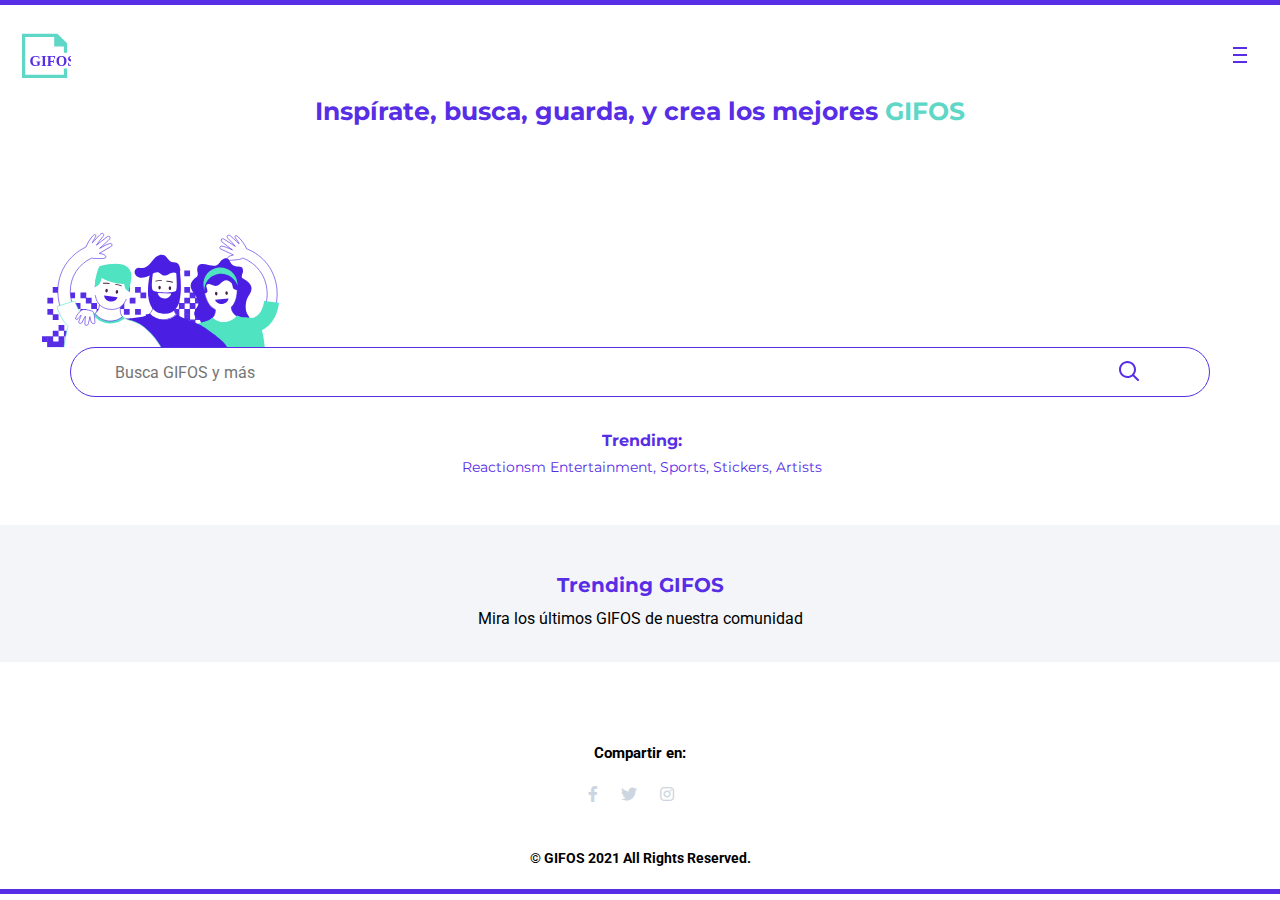
==== index.html @ f84ce849 "punto de inicio, funcionando el modo nocturno y la sección trending gifos" ====
<!DOCTYPE html>
<html lang="en">
<head>
    <meta charset="UTF-8">
    <meta http-equiv="X-UA-Compatible" content="IE=edge">
    <meta name="viewport" content="width=device-width, initial-scale=1.0">
    <title>Gifos</title>
    <script src="./js/gifos.js" ></script>
    <link rel="stylesheet" href="https://use.fontawesome.com/releases/v5.15.2/css/all.css">
    <link rel="stylesheet" href="./css/index.css">
</head>
<body>
    <header>
        <div id="header_container" class="container_header">
            <img id="logo_ppal" class="logo" src="./img/logo-mobile.svg" alt="Logo">
            <div class="menu-mobile">
                <input type="checkbox" id="check-menu" class="check-burguer">
                <label id="label_burguer" for="check-menu" class="label-burguer">                
                    <span id="linea1" class="linea-burguer linea-sup"></span>
                    <span id="linea2" class="linea-burguer linea-med"></span>
                    <span id="linea3" class="linea-burguer linea-inf"></span>
                </label>    
                <nav id="nav_bar" class="nav-bar">
                    <ul class="list-nav">
                        <li class="list-item"> <a id="m_dark_mode" class="link-menu-bar" href="#">Modo Nocturno</a></li>
                        <li class="list-item"><a class="link-menu-bar" href="#">Favoritos</a></li>
                        <li class="list-item"><a class="link-menu-bar" href="#">Mis GIFOS</a></li>
                      
                    </ul>
                </nav>     
            </div>
            <div class="menu-desktop">
                <nav class="nav-bar">
                    <ul class="list-nav">
                        <li id="d_dark_mode" class="list-item"> <a class="link-menu-bar" href="#">Modo Nocturmo</a></li>
                        <li class="list-item"><a class="link-menu-bar" href="#">Favoritos</a></li>
                        <li class="list-item"><a class="link-menu-bar" href="">Mis GIFOS</a></li>
                    </ul>
                </nav>     
            </div>                 
        </div> 
    </header>
    <section id="sec_search" class="section-search">
        <div class="container_buscador">
            <div class="box_title_home">
                <h1 id="title_home" class="title-home">Inspírate, busca, guarda, y crea los mejores <span class="gifos_txt">GIFOS</span> </h1>
            </div>
            <div class="box-img-search">
                <img class="img_search" src="./img/ilustra_header.svg" alt="Logo">
            </div>
            <div class="box_buscador">
                <input id="input_search" class="buscador" type="text" placeholder="           Busca GIFOS y más">
                <img id="logo_lupa" class="img_lupa_purple" src="./img/icon-search.svg" alt="Lupa">
                <!-- <span class="icon-lupa"><i class="fal fa-search"></i></span> -->
            </div>
            <div class="box_trending">
                <h3 id="label_trending" class="label-trending">Trending:</h3>
                <p id="parrafo_trend" class="parrafo-trend">Reactionsm Entertainment, Sports, Stickers, Artists</p>
                <!-- <h1 class="title_busqueda">Mascotas</h1> -->
            </div>
        </div>         
    </section>
    <section id="rta_search" class="result-search">

    </section>
    <section id="sec_trending" class="trending-section">
        <div class="box-trending-title">
            <h1 id="trending_title" class="trending-title">Trending GIFOS</h1>
            <p id="trending_txt" class="trending-txt">Mira los últimos GIFOS de nuestra comunidad</p>
        </div>
        <div id="box_trend_gif" class="box-trending-gifos">
            <!-- <div class="box-gifo">
                <img id="img_gifo1" class="img-gifo" src="./img/gifo1.png" alt="Img Gifo">
            </div>
            <div class="box-gifo">
                <img id="img_gifo2" class="img-gifo" src="./img/gifo2.png" alt="Img Gifo">
            </div>
            <div class="box-gifo">
                <img id="img_gifo3" class="img-gifo" src="./img/gifo3.png" alt="Img Gifo">
            </div> -->
        </div>
    </section>
    <section id="footer" class="footer-section">
        <h3 id="foot_txt1" class="foot-txt1">Compartir en:</h3>
        <div class="socialMediaBox">
                <!-- <img src="./img/icon_facebook_noc.svg" alt="logo facebook" class="iconRed">
                <img src="./img/icon-twitter.svg" alt="logo twitter" class="iconRed">
                <img src="./img/icon_instagram.svg" alt="logo instagram" class="iconRed">  --> 
                <span class="iconRed"><i class="fab fa-facebook-f"></i></span>
                <span class="iconRed"><i class="fab fa-twitter"></i></span>   
                <span class="iconRed"><i class="fab fa-instagram"></i></span>            
                    
        </div>
        <h3 id="foot_txt2" class="foot-txt2">© GIFOS 2021 All Rights Reserved.</h3>

    </section>
</body>
</html>
---- css/index.css ----
@import url('https://fonts.googleapis.com/css2?family=Montserrat:wght@500;700&display=swap');
@import url('https://fonts.googleapis.com/css2?family=Roboto&display=swap');


* {
    box-sizing: border-box;
    margin: 0;
    padding: 0;
}
/*:root{
    font-family: 'IBM Plex Sans', sans-serif;
    font-weight: 400;
}*/

.dark{
    background-color:#37383C;
}

/*---------------ESTILOS PARA EL HEADER-------------------*/
.container_header{
    width: 100vw;
    height: 95px;
    display: flex;
    justify-content: space-between;
    align-items: center;
    border-top: 5px solid #572EE5;
}
.container-header-dark{
    border-top: 5px solid #000000;
}
.logo{
    width: 48.8px;
    height: 48.8px;  
    margin-left: 22px;
    margin-top: 29px;
    margin-bottom: 17px;
}
.label-burguer{
    width: 20px;
    height: 20px;
    display: flex;
    flex-direction: column;
    justify-content: space-around;
    margin-right: 27px;
    margin-top: 10px;
}
#check-menu{
    display: none;
}
.linea-burguer{
    width: 14px;
    height: 2px;
    background-color:#572EE5;
}
.menu-mobile .nav-bar{
    position: absolute;
    height: 484px;
    left: 0;
    width: 100%;
    top: -1000px;
    background-color:rgba(87,46,229,0.90);
    transition: all 500ms ease;
    z-index: 1;
}
.nav-bar-dark{
    position: absolute;
    height: 484px;
    left: 0;
    width: 100%;
    top: -1000px;
    background-color: #000000;
    transition: all 500ms ease;
    z-index: 1;
}
.list-nav{
    list-style: none;
}
.list-item{
    text-align: center;
}
.link-menu-bar{
    text-decoration: none;
    font-size: 15px;
    color: #FFFFFF;
    line-height: 60px;
}

.link-menu-bar::after{
    display: block;
    width: 50px;
    height: 2px;
    background-color: rgba(255, 255, 255, 0.5);
    content: "";
    margin: 0 auto 0;
}

.raya{
    text-decoration: none;
    font-size: 15px;
    color: #FFFFFF;
}


#check-menu:checked ~ .nav-bar{
    top: 95px;
}

#check-menu:checked ~ .nav-bar-dark{
    top: 95px;
}

#check-menu:checked+ .label-burguer .linea-sup{
    display: none;
}

#check-menu:checked+ .label-burguer .linea-med{
    transform: rotate(45deg);
    width: 20px;
}

.check-burguer:checked+ .label-burguer .linea-inf{
    transform: rotate(-45deg);
    width: 20px;
    margin-top: -20px;
}
.menu-desktop{
    display: none;
}

/*-------------------SECCION BUSCADOR----------------------*/

.box_title_home{
    width: 89%;
    height: 99px;
    margin-left: 5.5%;
    flex-wrap: wrap;
}
.title-home{
    font-family: 'Montserrat', sans-serif;
    font-size: 25px;
    color: #572EE5;
    text-align: center;
    line-height: 33px;
}
/*.title-home-dark{
    font-family: 'Montserrat', sans-serif;
    font-size: 25px;
    color: #FFFFFF;
    text-align: center;
    line-height: 33px;
}*/
.txtColorWhite{
    color: #FFFFFF;
}
.gifos_txt{
    color: #5ED7C6;
}
.box-img-search{
    width: 100vw;
}
.img_search{
    width: 237px;
    height: 130px;
    margin-left: 41.5px;
    margin-top: 31px;
}
.box_buscador{
    width: 100vw;
    position: relative;
}
.buscador{
    width: 89%;
    height: 50px;
    margin-left: 5.5%;
    border: 1px solid #572EE5;
    border-radius: 27px;
    margin-top: -12px;
    font-family: 'Roboto', sans-serif;
    font-size: 16px;
    color: #000000;
    text-align: left;
}

.buscador_dark{
    border: 1px solid #FFFFFF;
    background-color: #37383C;
}
.img_lupa_purple{
    position: absolute;
    top: 2px;
    right: 11%;
}
.box_trending{
    width: 70.3vw;
    margin-top: 31px;
    text-align: center;
    margin-left: 15%;
    flex-wrap: nowrap;
}
.label-trending{
    font-family: 'Montserrat', sans-serif;
    font-size: 16px;
    color: #572EE5;
    text-align: center;
    line-height: 25px;
}
.label-trending-dark{
    color: #FFFFFF;
}
.parrafo-trend{
    width: 90%;
    margin-left: 5%;
    margin-top: 2px;
    font-family: 'Montserrat', sans-serif;
    font-size: 14px;
    color: #572EE5;
    text-align: center;
    line-height: 25px;    
}
.parrafo-trend-dark{
    color: #FFFFFF;
}

/*.trending_txt::after{
    display: block;
    width: 50%;
    height: 1px;
    background-color: #9CAFC3;
    opacity: 0.5;
    content: "";
    margin: 35px 25% 0 25%;
}*/
.title_busqueda{
    margin-top: 43px;
    font-family: 'Montserrat', sans-serif;
    font-size: 25px;
    color: #572EE5;
    text-align: center;
    line-height: 40px;    
}

/*-------------------------SECCION TRENDING--------------------------------*/

.trending-section{
    margin-top: 45px;
    background-color: #F3F5F8;
}
.trending-section-dark{
    background-color: #222326;
}
.box-trending-title{
    width: 100vw;
}
.trending-title{
    font-family: 'Montserrat', sans-serif;
    font-size: 20px;
    color: #572EE5;
    text-align: center;
    line-height: 30px;
    padding-top: 45px;
}
/*.trending-title-dark{
    color: #FFFFFF;
}*/
.trending-txt{
    font-family: 'Roboto', sans-serif;
    font-size: 16px;
    color: #000000;
    text-align: center;
    line-height: 23px;
    width: 80%;
    margin-left: 10%;
    margin-top: 7px;    
}
/*.trending-txt-dark{
    color: #FFFFFF;
}*/
.box-trending-gifos{
    width: 100vw;
    display: flex;
    margin-top: 32px;
    margin-bottom: 82px;
    margin-left: 22px;
    overflow: scroll;
}
/*.box-gifo{
    padding-right: 22px;
}*/
.img-gifo{
    width: 243px;
    height: 187px;
    padding-right: 22px;
    margin-bottom: 82px;
}


/*------------------SECCION FOOTER---------------*/

.footer-section{
    width: 100vw;
    text-align: center;
    border-bottom: 5px solid #572EE5;
}
.foot-txt1{
    margin-top: 47px;
    font-family: 'Roboto', sans-serif;
    font-size: 15px;
    color: #000000;
    letter-spacing: 0;
    margin-bottom: 24px;
}
.foot-txt2{
    font-family: 'Roboto', sans-serif;
    font-size: 14px;
    color: #000000;
    letter-spacing: 0;
    margin-top: 46px;
    margin-bottom: 23px;
}
.socialMediaBox{
    width: 100vw;
}
.iconRed{
    width: 20px;
    height: 20px;
    padding-right:19px;
    color: #CDD6E0;
}

.foot-txt1-dark, .foot-txt2-dark, .trending-txt-dark, .trending-title-dark{
    color: #FFFFFF;
}
.footer-section-dark{
    border-bottom: 5px solid #000000;
}
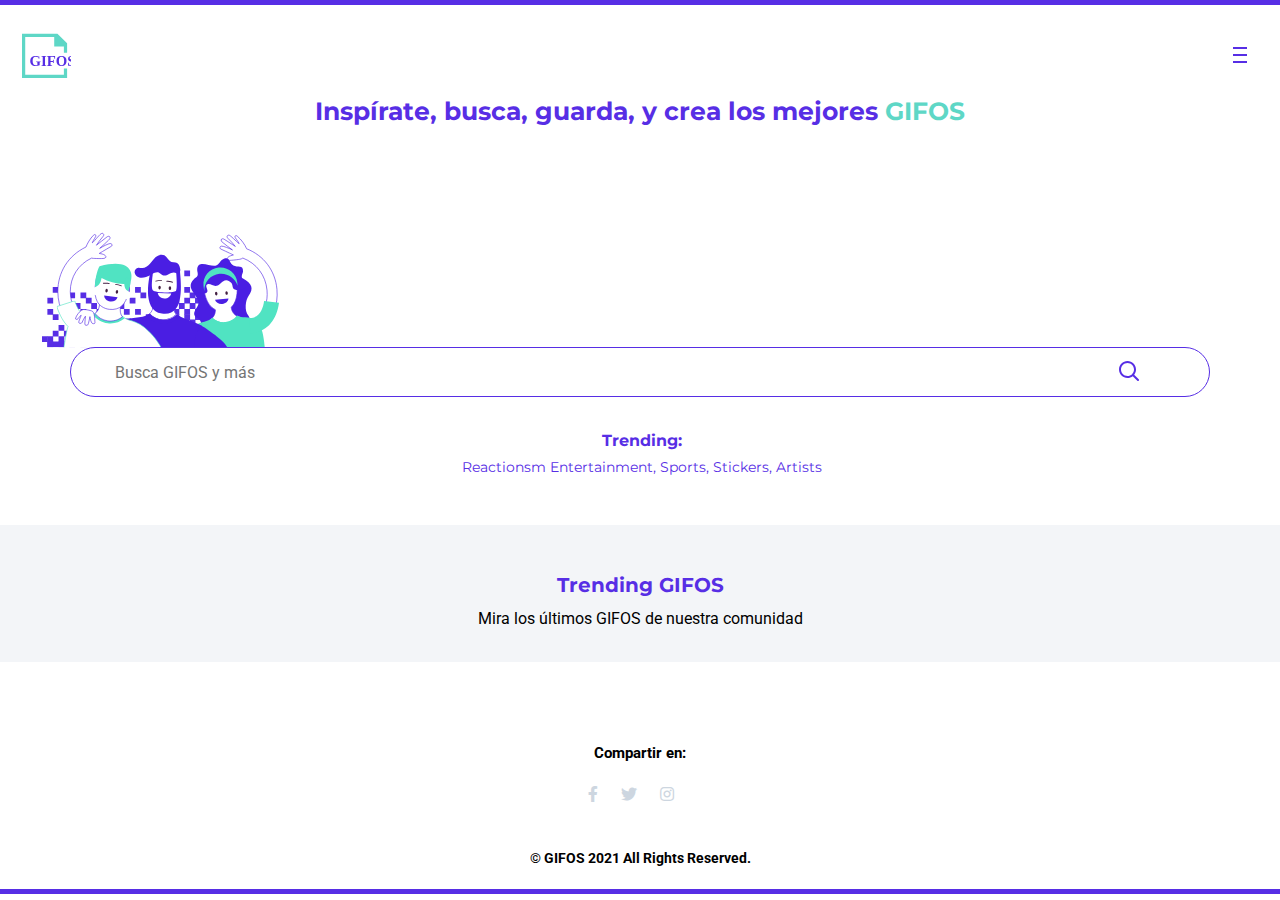
==== commit 9df1daf0: "Version Móvil con llanado a trending gifos y modo nocturno funcionando desde el local storage" ====
--- a/index.html
+++ b/index.html
@@ -5,7 +5,7 @@
     <meta http-equiv="X-UA-Compatible" content="IE=edge">
     <meta name="viewport" content="width=device-width, initial-scale=1.0">
     <title>Gifos</title>
-    <script src="./js/gifos.js" ></script>
+    <script src="./js/gifos.js" type="module"></script>
     <link rel="stylesheet" href="https://use.fontawesome.com/releases/v5.15.2/css/all.css">
     <link rel="stylesheet" href="./css/index.css">
 </head>
@@ -14,14 +14,14 @@
         <div id="header_container" class="container_header">
             <img id="logo_ppal" class="logo" src="./img/logo-mobile.svg" alt="Logo">
             <div class="menu-mobile">
-                <input type="checkbox" id="check-menu" class="check-burguer">
-                <label id="label_burguer" for="check-menu" class="label-burguer">                
+                <input type="checkbox" id="check_menu" class="check-burguer">
+                <label id="label_burguer" for="check_menu" class="label-burguer">                
                     <span id="linea1" class="linea-burguer linea-sup"></span>
                     <span id="linea2" class="linea-burguer linea-med"></span>
                     <span id="linea3" class="linea-burguer linea-inf"></span>
                 </label>    
                 <nav id="nav_bar" class="nav-bar">
-                    <ul class="list-nav">
+                    <ul id="listNav" class="list-nav">
                         <li class="list-item"> <a id="m_dark_mode" class="link-menu-bar" href="#">Modo Nocturno</a></li>
                         <li class="list-item"><a class="link-menu-bar" href="#">Favoritos</a></li>
                         <li class="list-item"><a class="link-menu-bar" href="#">Mis GIFOS</a></li>
@@ -30,7 +30,7 @@
                 </nav>     
             </div>
             <div class="menu-desktop">
-                <nav class="nav-bar">
+                <nav id="navBar" class="nav-bar">
                     <ul class="list-nav">
                         <li id="d_dark_mode" class="list-item"> <a class="link-menu-bar" href="#">Modo Nocturmo</a></li>
                         <li class="list-item"><a class="link-menu-bar" href="#">Favoritos</a></li>
--- a/css/index.css
+++ b/css/index.css
@@ -44,7 +44,7 @@
     margin-right: 27px;
     margin-top: 10px;
 }
-#check-menu{
+#check_menu{
     display: none;
 }
 .linea-burguer{
@@ -52,7 +52,7 @@
     height: 2px;
     background-color:#572EE5;
 }
-.menu-mobile .nav-bar{
+/*.menu-mobile .nav-bar{
     position: absolute;
     height: 484px;
     left: 0;
@@ -61,16 +61,33 @@
     background-color:rgba(87,46,229,0.90);
     transition: all 500ms ease;
     z-index: 1;
+}*/
+.nav-bar{
+    position: absolute;
+    height: 484px;
+    left: 0;
+    width: 100%;
+    /* top: -1000px; */
+    top: 95px;
+    display: none;
+    background-color:rgba(87,46,229,0.90);
+     transition: all 500ms ease;
+    z-index: 1;
 }
 .nav-bar-dark{
     position: absolute;
     height: 484px;
     left: 0;
     width: 100%;
-    top: -1000px;
+    /*top: -1000px;*/
+    top: 95px;
+    display: none;
     background-color: #000000;
     transition: all 500ms ease;
     z-index: 1;
+}
+.show-nav-bar{
+    display: block;
 }
 .list-nav{
     list-style: none;
@@ -101,19 +118,19 @@
 }
 
 
-#check-menu:checked ~ .nav-bar{
+ /*#check_menu:checked ~ .nav-bar{
     top: 95px;
 }
 
-#check-menu:checked ~ .nav-bar-dark{
+#check_menu:checked ~ .nav-bar-dark{
     top: 95px;
-}
-
-#check-menu:checked+ .label-burguer .linea-sup{
-    display: none;
-}
-
-#check-menu:checked+ .label-burguer .linea-med{
+}*/ 
+
+#check_menu:checked+ .label-burguer .linea-sup{
+    display: none;
+}
+
+#check_menu:checked+ .label-burguer .linea-med{
     transform: rotate(45deg);
     width: 20px;
 }
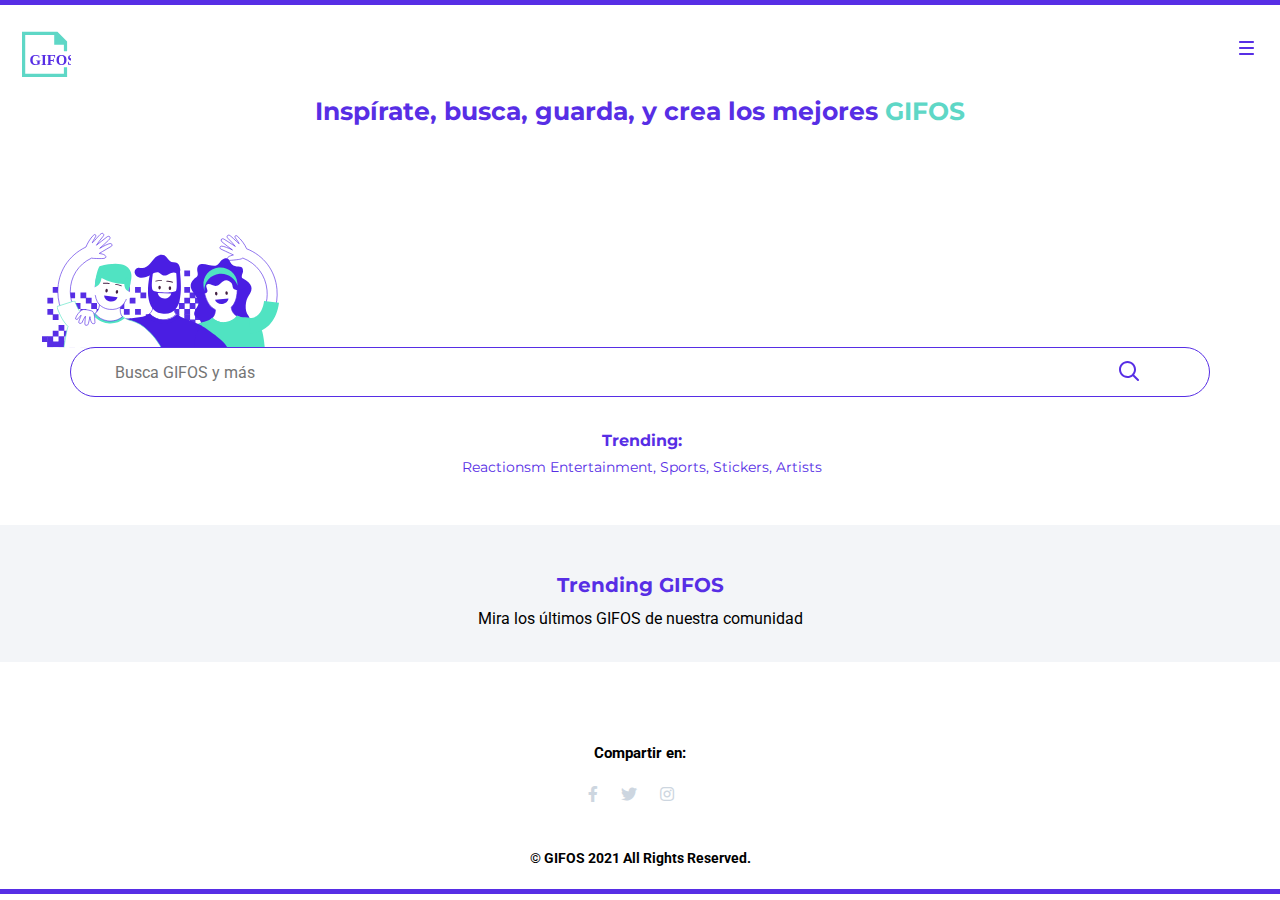
==== commit 1f5aa494: "Cambio del icono menu hamburguesa ok" ====
--- a/index.html
+++ b/index.html
@@ -14,12 +14,13 @@
         <div id="header_container" class="container_header">
             <img id="logo_ppal" class="logo" src="./img/logo-mobile.svg" alt="Logo">
             <div class="menu-mobile">
-                <input type="checkbox" id="check_menu" class="check-burguer">
+                <!-- <input type="checkbox" id="check_menu" class="check-burguer">
                 <label id="label_burguer" for="check_menu" class="label-burguer">                
                     <span id="linea1" class="linea-burguer linea-sup"></span>
                     <span id="linea2" class="linea-burguer linea-med"></span>
                     <span id="linea3" class="linea-burguer linea-inf"></span>
-                </label>    
+                </label>  -->   
+                <img id="logo_burguer" class="logo-burguer" alt="Icon">
                 <nav id="nav_bar" class="nav-bar">
                     <ul id="listNav" class="list-nav">
                         <li class="list-item"> <a id="m_dark_mode" class="link-menu-bar" href="#">Modo Nocturno</a></li>
--- a/css/index.css
+++ b/css/index.css
@@ -32,10 +32,10 @@
     width: 48.8px;
     height: 48.8px;  
     margin-left: 22px;
-    margin-top: 29px;
+    margin-top: 26px;
     margin-bottom: 17px;
 }
-.label-burguer{
+/*.label-burguer{
     width: 20px;
     height: 20px;
     display: flex;
@@ -43,15 +43,23 @@
     justify-content: space-around;
     margin-right: 27px;
     margin-top: 10px;
+}*/
+.logo-burguer{
+    width: 15px;
+    height: 14px;
+    margin-right: 26px;
+}
+.logo-close-burg{
+    src: './img/Button-close-hover-modo-noc.svg'; 
 }
 #check_menu{
     display: none;
 }
-.linea-burguer{
+/*.linea-burguer{
     width: 14px;
     height: 2px;
     background-color:#572EE5;
-}
+}*/
 /*.menu-mobile .nav-bar{
     position: absolute;
     height: 484px;
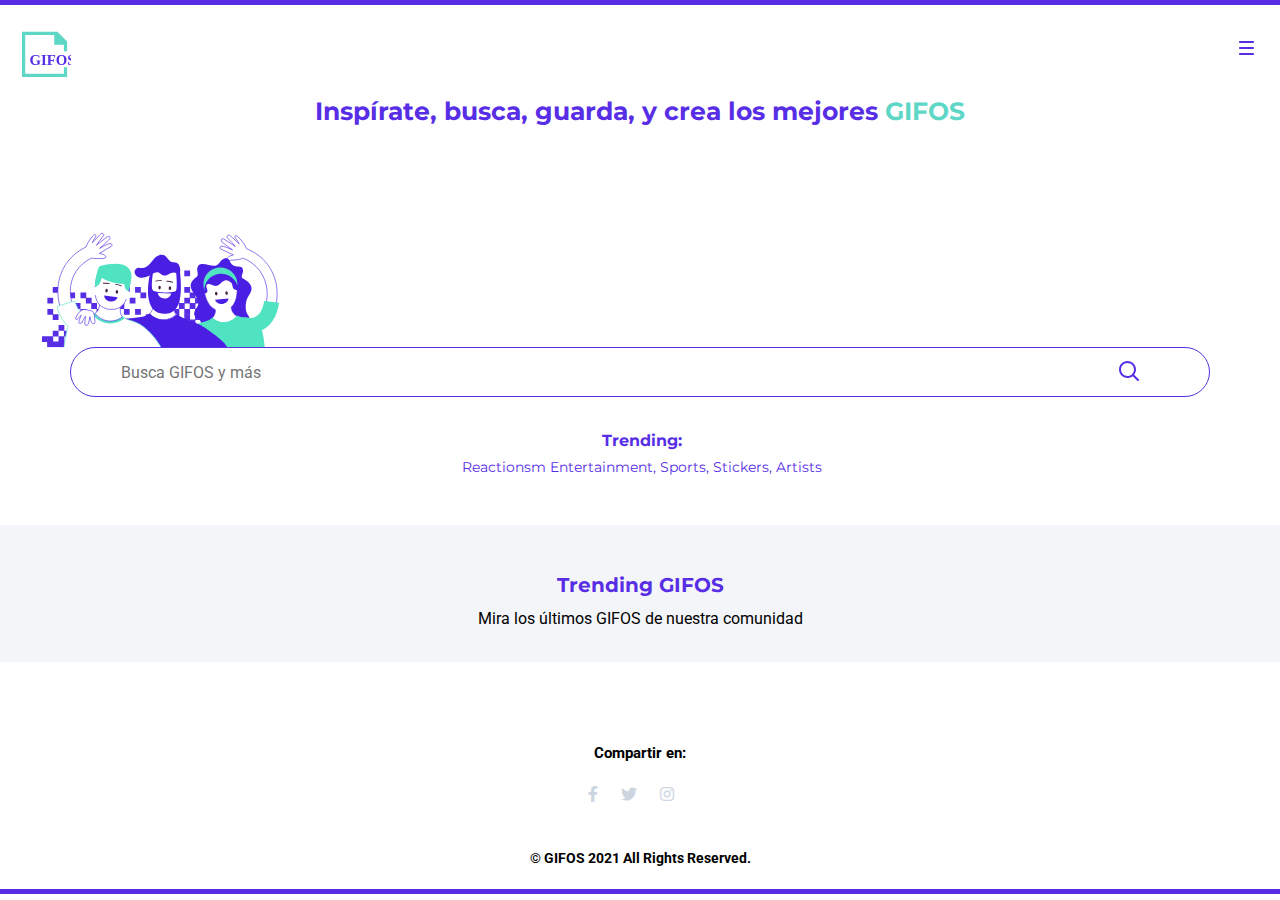
==== commit 45bd1db7: "ya esta funcionando la busqueda de gifos" ====
--- a/index.html
+++ b/index.html
@@ -14,12 +14,6 @@
         <div id="header_container" class="container_header">
             <img id="logo_ppal" class="logo" src="./img/logo-mobile.svg" alt="Logo">
             <div class="menu-mobile">
-                <!-- <input type="checkbox" id="check_menu" class="check-burguer">
-                <label id="label_burguer" for="check_menu" class="label-burguer">                
-                    <span id="linea1" class="linea-burguer linea-sup"></span>
-                    <span id="linea2" class="linea-burguer linea-med"></span>
-                    <span id="linea3" class="linea-burguer linea-inf"></span>
-                </label>  -->   
                 <img id="logo_burguer" class="logo-burguer" alt="Icon">
                 <nav id="nav_bar" class="nav-bar">
                     <ul id="listNav" class="list-nav">
@@ -50,19 +44,21 @@
                 <img class="img_search" src="./img/ilustra_header.svg" alt="Logo">
             </div>
             <div class="box_buscador">
-                <input id="input_search" class="buscador" type="text" placeholder="           Busca GIFOS y más">
+                <input id="input_search" class="buscador" type="text" placeholder="Busca GIFOS y más">
                 <img id="logo_lupa" class="img_lupa_purple" src="./img/icon-search.svg" alt="Lupa">
                 <!-- <span class="icon-lupa"><i class="fal fa-search"></i></span> -->
             </div>
-            <div class="box_trending">
+            <div class="box-trending">
                 <h3 id="label_trending" class="label-trending">Trending:</h3>
                 <p id="parrafo_trend" class="parrafo-trend">Reactionsm Entertainment, Sports, Stickers, Artists</p>
-                <!-- <h1 class="title_busqueda">Mascotas</h1> -->
+                <div id="gray_line" class="gray-line"></div>                  
             </div>
         </div>         
     </section>
     <section id="rta_search" class="result-search">
-
+        <h1 id="title_search" class="title-search"></h1>
+        <div id="box_results" class="box-results"></div>
+        <button id="btn_ver_mas" class="btn-ver-mas" type="button">VER MÁS</button>
     </section>
     <section id="sec_trending" class="trending-section">
         <div class="box-trending-title">
@@ -70,23 +66,11 @@
             <p id="trending_txt" class="trending-txt">Mira los últimos GIFOS de nuestra comunidad</p>
         </div>
         <div id="box_trend_gif" class="box-trending-gifos">
-            <!-- <div class="box-gifo">
-                <img id="img_gifo1" class="img-gifo" src="./img/gifo1.png" alt="Img Gifo">
-            </div>
-            <div class="box-gifo">
-                <img id="img_gifo2" class="img-gifo" src="./img/gifo2.png" alt="Img Gifo">
-            </div>
-            <div class="box-gifo">
-                <img id="img_gifo3" class="img-gifo" src="./img/gifo3.png" alt="Img Gifo">
-            </div> -->
         </div>
     </section>
     <section id="footer" class="footer-section">
         <h3 id="foot_txt1" class="foot-txt1">Compartir en:</h3>
         <div class="socialMediaBox">
-                <!-- <img src="./img/icon_facebook_noc.svg" alt="logo facebook" class="iconRed">
-                <img src="./img/icon-twitter.svg" alt="logo twitter" class="iconRed">
-                <img src="./img/icon_instagram.svg" alt="logo instagram" class="iconRed">  --> 
                 <span class="iconRed"><i class="fab fa-facebook-f"></i></span>
                 <span class="iconRed"><i class="fab fa-twitter"></i></span>   
                 <span class="iconRed"><i class="fab fa-instagram"></i></span>            
--- a/css/index.css
+++ b/css/index.css
@@ -35,31 +35,16 @@
     margin-top: 26px;
     margin-bottom: 17px;
 }
-/*.label-burguer{
-    width: 20px;
-    height: 20px;
-    display: flex;
-    flex-direction: column;
-    justify-content: space-around;
-    margin-right: 27px;
-    margin-top: 10px;
-}*/
+
 .logo-burguer{
     width: 15px;
     height: 14px;
     margin-right: 26px;
 }
-.logo-close-burg{
-    src: './img/Button-close-hover-modo-noc.svg'; 
-}
+
 #check_menu{
     display: none;
 }
-/*.linea-burguer{
-    width: 14px;
-    height: 2px;
-    background-color:#572EE5;
-}*/
 /*.menu-mobile .nav-bar{
     position: absolute;
     height: 484px;
@@ -204,6 +189,7 @@
     font-size: 16px;
     color: #000000;
     text-align: left;
+    padding-left: 50px;
 }
 
 .buscador_dark{
@@ -215,7 +201,7 @@
     top: 2px;
     right: 11%;
 }
-.box_trending{
+.box-trending{
     width: 70.3vw;
     margin-top: 31px;
     text-align: center;
@@ -236,6 +222,7 @@
     width: 90%;
     margin-left: 5%;
     margin-top: 2px;
+    margin-bottom: 35px;
     font-family: 'Montserrat', sans-serif;
     font-size: 14px;
     color: #572EE5;
@@ -245,7 +232,16 @@
 .parrafo-trend-dark{
     color: #FFFFFF;
 }
-
+.gray-line{
+    width: 50%;
+    height: 2px;
+    background-color: #9CAFC3;
+    opacity: 0.5;
+    content: "";
+    margin: 0 auto 0;
+    margin-bottom: 43px;
+    display: none;
+}
 /*.trending_txt::after{
     display: block;
     width: 50%;
@@ -264,6 +260,46 @@
     line-height: 40px;    
 }
 
+/*------------------------SECTION RESULTS---------------------------------*/
+
+.result-search{
+    width: 100vw;
+    display: none;
+}
+.box-results{
+    width: 100vw;
+    display: flex;
+    justify-content: space-evenly;
+    flex-wrap: wrap-reverse;
+    margin-bottom: 50px;
+}
+.result-gif{
+    width: 42.5%;
+    height: 120px;
+    margin-bottom: 25px;
+}
+.btn-ver-mas{
+    width: 40%;
+    height: 50px;
+    border: 1px solid #572EE5;
+    border-radius: 25px;
+    background-color: #FFFFFF;
+    font-family: 'Montserrat', sans-serif;
+    font-size: 13px;
+    color: #572EE5;
+    letter-spacing: 0;
+    margin-bottom: 50px;
+    margin-left: 30%;
+}
+.title-search{
+    font-family: 'Montserrat', sans-serif;
+    font-size: 25px;
+    color: #572EE5;
+    text-align: center;
+    line-height: 40px;
+    margin-bottom: 38px;
+}
+
 /*-------------------------SECCION TRENDING--------------------------------*/
 
 .trending-section{
